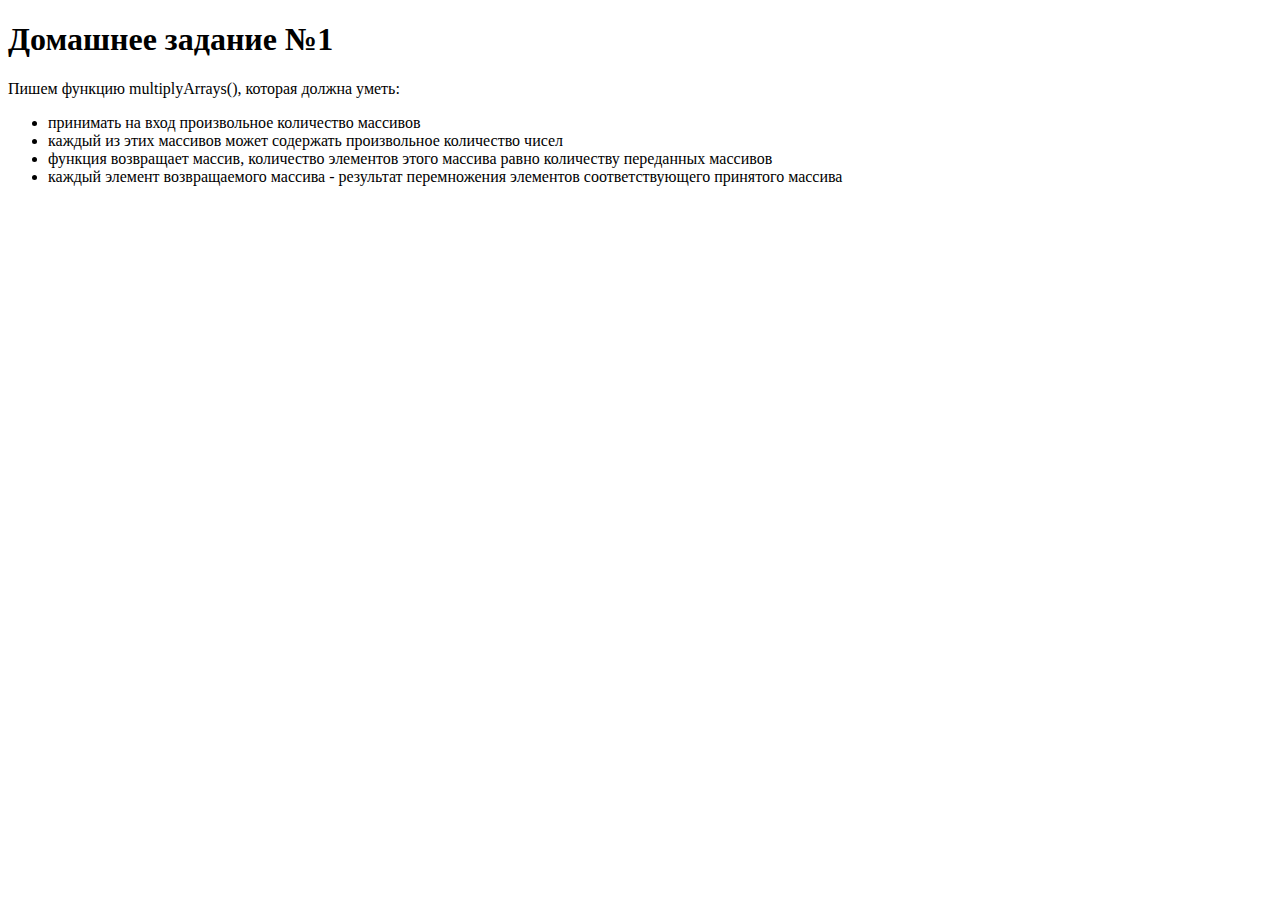
==== homework1/index.html @ 4705ebbb "homework1" ====
<!DOCTYPE html>
<html>
<head>
    <meta charset=utf-8>
	<title>homework1</title>
</head>
<body>
    <h1>Домашнее задание №1</h1>
    <p>Пишем функцию multiplyArrays(), которая должна уметь:</p>
    <ul>
        <li>принимать на вход произвольное количество массивов</li>
        <li>каждый из этих массивов может содержать произвольное количество чисел</li>
        <li>функция возвращает массив, количество элементов этого массива равно количеству переданных массивов</li>
        <li>каждый элемент возвращаемого массива - результат перемножения элементов соответствующего принятого массива</li>
    </ul>
	<script type="text/javascript" src="script.js"></script>
</body>
</html>
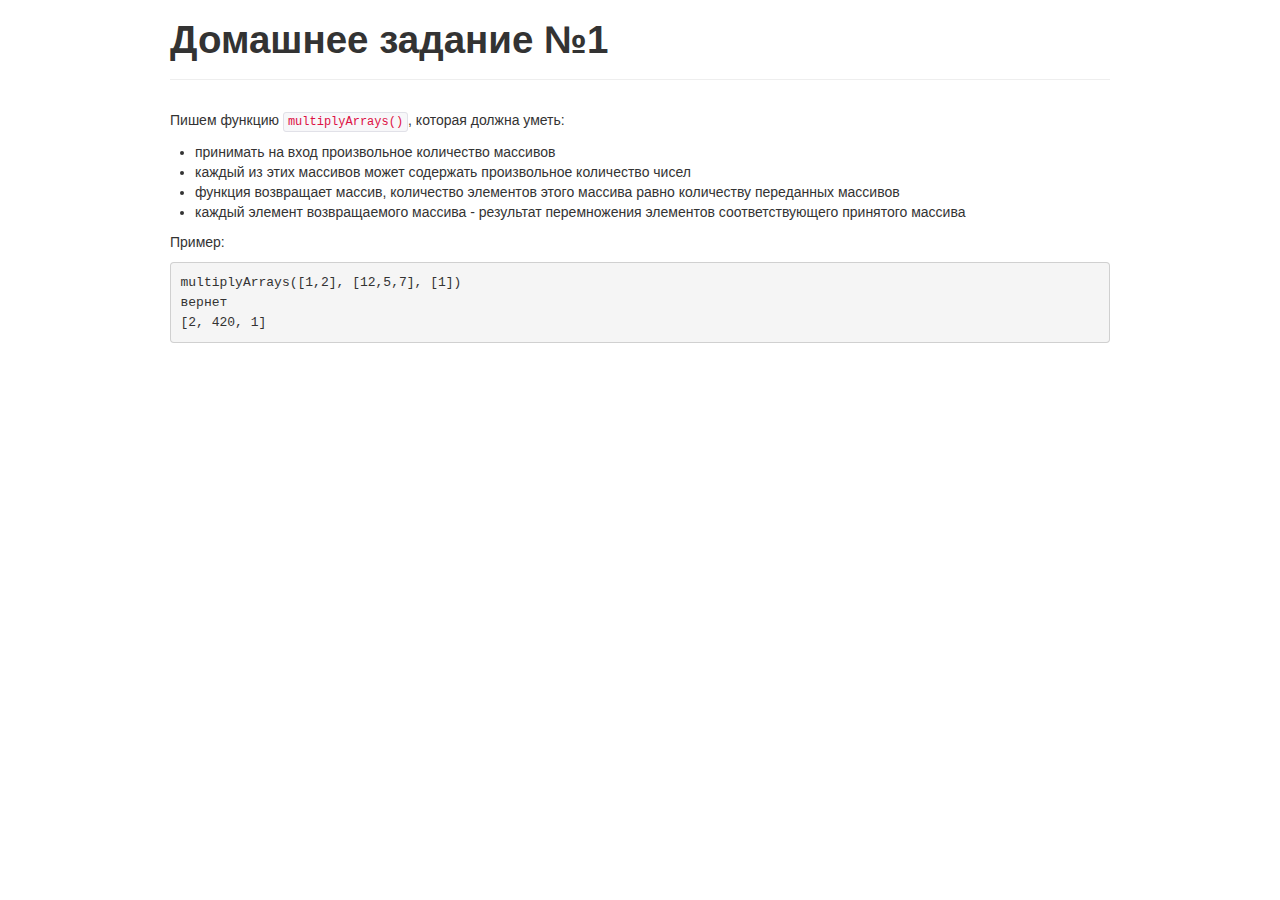
==== commit bdf20be1: "homework4 done" ====
--- a/homework1/index.html
+++ b/homework1/index.html
@@ -2,17 +2,27 @@
 <html>
 <head>
     <meta charset=utf-8>
-	<title>homework1</title>
+    <title>homework1</title>
+    <link href="../bootstrap/css/bootstrap.min.css" rel="stylesheet">
 </head>
 <body>
-    <h1>Домашнее задание №1</h1>
-    <p>Пишем функцию multiplyArrays(), которая должна уметь:</p>
-    <ul>
-        <li>принимать на вход произвольное количество массивов</li>
-        <li>каждый из этих массивов может содержать произвольное количество чисел</li>
-        <li>функция возвращает массив, количество элементов этого массива равно количеству переданных массивов</li>
-        <li>каждый элемент возвращаемого массива - результат перемножения элементов соответствующего принятого массива</li>
-    </ul>
-	<script type="text/javascript" src="script.js"></script>
+    <div class="container">
+        <div class="page-header">
+            <h1>Домашнее задание №1</h1>
+        </div>
+        <p>Пишем функцию <code>multiplyArrays()</code>, которая должна уметь:</p>
+        <ul>
+            <li>принимать на вход произвольное количество массивов</li>
+            <li>каждый из этих массивов может содержать произвольное количество чисел</li>
+            <li>функция возвращает массив, количество элементов этого массива равно количеству переданных массивов</li>
+            <li>каждый элемент возвращаемого массива - результат перемножения элементов соответствующего принятого массива</li>
+        </ul>
+        <p>Пример:</p>
+        <pre>multiplyArrays([1,2], [12,5,7], [1])
+вернет
+[2, 420, 1]</pre>
+    </div>
+    <script type="text/javascript" src="script.js"></script>
+    <script type="text/javascript" src="tests.js"></script>
 </body>
 </html>